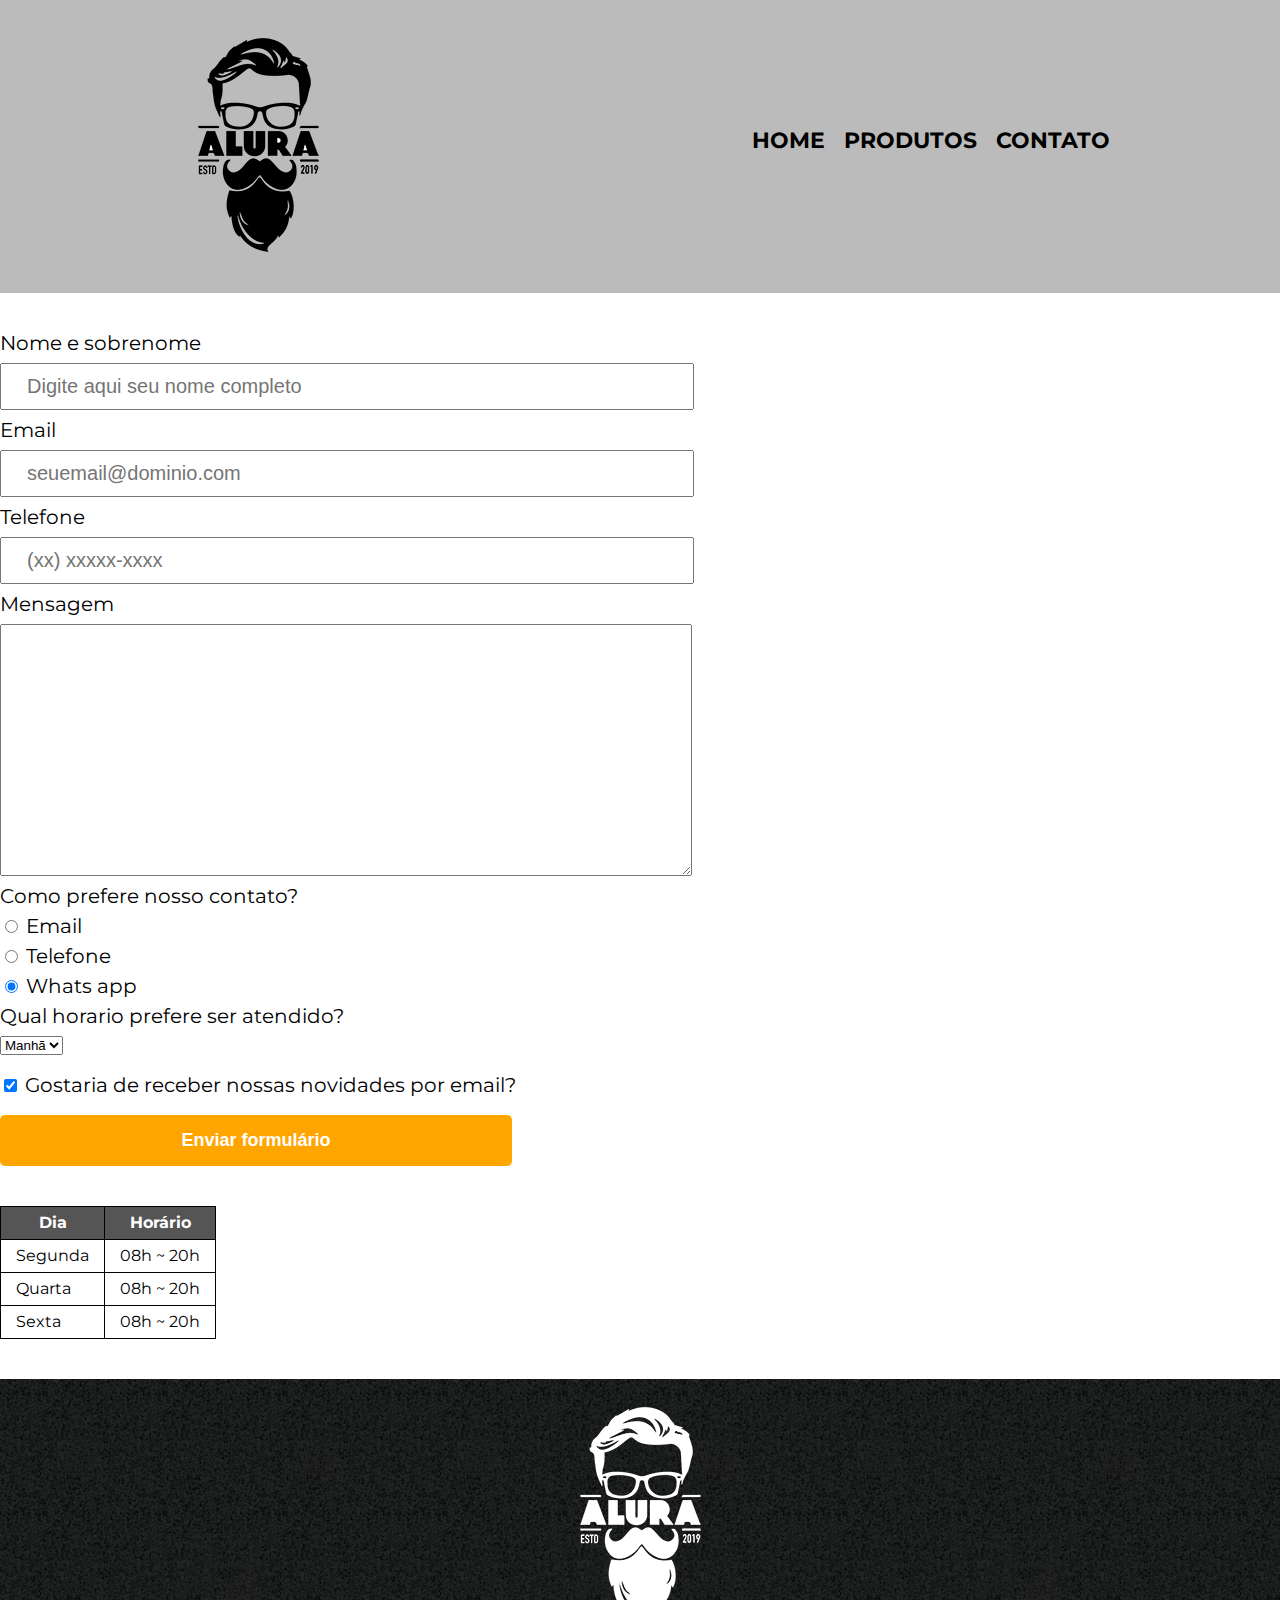
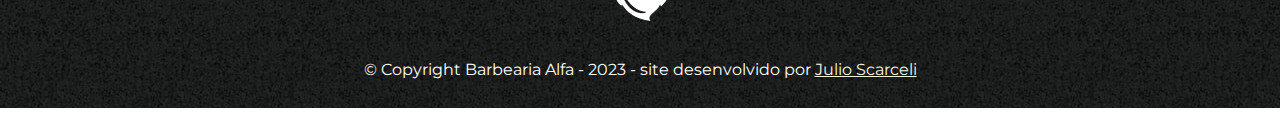
==== contato.html @ 1b89d197 "projeto finalizado" ====
<!DOCTYPE html>
<html lang="pt-br">
<head>
    <meta charset="UTF-8">
    <meta http-equiv="X-UA-Compatible" content="IE=edge">
    <meta name="viewport" content="width=device-width, initial-scale=1.0">
    <title>Contatos- Barbearia Alfa </title>

    <link rel="stylesheet" href="reset.css">
    <link rel="stylesheet" href="style.css">
    <link href="https://fonts.googleapis.com/css2?family=Montserrat:wght@200;300;400;500;600;700&display=swap" rel="stylesheet">

</head>

<body>
    <header>
        <div class="caixa">
                <h1><img src="produtoimg/logo.png" alt="Logo da barbearia"></h1>
                <nav>
                    <ul>
                        <li><a href="index.html">Home</a></li>
                        <li><a href="produtos.html">Produtos</a></li>
                        <li><a href="contato.html">contato</a></li>
                    </ul>
                </nav>
        </div>
    </header>


    <main class="formulario">
        <form>
            <label for="nomesobrenome">Nome e sobrenome</label>
            <input type="text" id="nomesobrenome" class="input-padrao" required placeholder="Digite aqui seu nome completo">

            <label for="email">Email</label>
            <input type="email" id="email" class="input-padrao" required placeholder="seuemail@dominio.com">

            <label for="telefone">Telefone</label>
            <input type="tel" id="telefone" class="input-padrao" required placeholder="(xx) xxxxx-xxxx">

            <label for="mensagem">Mensagem</label>
            <textarea cols="40" rows="10" id="mensagem" class="input-padrao" required></textarea>

            <fieldset>
                <legend>Como prefere nosso contato?</legend>
                <label for="radio-email"> <input type="radio" name="contato" value="email" id="radio-email"> Email</label>
                

                <label for="radio-telefone"><input type="radio" name="contato" value="telefone" id="radio-telefone"> Telefone</label>
                

                <label for="radio-whatsapp">                 <input type="radio" name="contato" value="whatsapp" id="radio-whatsapp" checked> Whats app</label>

            </fieldset>


            <fieldset>
                <legend>Qual horario prefere ser atendido?</legend>
                <select>
                    <option value="">Manhã</option>
                    <option value="">Tarde</option>
                    <option value="">Noite</option>
                </select>
            </fieldset>

            <label class="checkbox"><input type="checkbox" checked> Gostaria de receber nossas novidades por email?</label>



            <input type="submit" value ="Enviar formulário" class="enviar">
        </form>


        <table>
            <thead>
                <tr>
                    <th>Dia</th>
                    <th>Horário</th>
                </tr>
            </thead>
                <tbody>
                    <tr>
                        <td>Segunda</td>
                        <td>08h ~ 20h</td>
                    </tr>
                    <td>Quarta</td>
                    <td>08h ~ 20h</td>
                                <tr>
                    <td>Sexta</td>
                    <td>08h ~ 20h</td>
                                </tr>
                </tbody>
        </table>
    </main>



    <footer>
        <img src="produtoimg/logo-branco.png" alt="Logo da barbearia">
        <p class="copyright">&copy; Copyright Barbearia Alfa - 2023 - site desenvolvido por  <a href="https://github.com/julioscarceli" target="_blank">Julio Scarceli</a></p>
    </footer>
</body>
</html>
---- style.css ----
@charset "UTF-8";





body {
    font-family:  'Montserrat', sans-serif;
}



header {
    background: #BBBBBB;
    padding: 20px 0;
}



/*....POSICIONANDO O CABEÇALHO .......*/


.caixa {
    width: 940px;
    position: relative;
    margin: 0 auto;
}


nav {
    position: absolute;
    top: 110px;
    right: 0;

}

nav li {
    display: inline;
    margin: 0 0 0 15px;
    
}

/*....POSICIONANDO O CABEÇALHO .......*/



nav a {
    text-transform: uppercase;
    color: #000000;
    font-weight: bold;
    font-size: 22px;
    text-decoration: none;

}

nav a:hover {
    color: #C78C19;
    text-decoration: underline;
}



/*....MAIN.......*/

/*....Reforçando o inline-block.......*/

.produtos {
    width: 940px;
    margin: 0 auto;
    padding: 50px 0;
}

.produtos li {
    display: inline-block;
    text-align: center;
    width: 30%;
    vertical-align: top;
    margin: 0 1.5%;
    padding: 30px 20px;
    box-sizing: border-box; 
    border: 2px solid black;
    border-radius: 10px;

}


.produtos li:hover {
    border-color: #C78C19;
    
}

.produtos li:active {  /*..active mouse pressionado muda cor..*/
    border-color: #088c19; 
}

.produtos li:hover h2 {
    font-size: 34px;
}


.produtos h2 {
    font-size: 30px;
    font-weight: bold;
}

.produto-descricao {
    font-size: 18px;
}

.produto-preco {
    font-size: 22px;
    font-weight: bold;
    margin: 10px 0 0;
}



/*....CONTATO.......*/


form {
    margin: 40px 0;

}

form label , form legend {
    display: block;
    font-size: 20px;
    margin: 0 0 10px;
}

.input-padrao {
    display: block;
    font-size: 20px;
    margin: 0 0 10px;
    padding: 10px 25px;
    width: 50%;
}


.checkbox {
    margin: 20px 0;
}


.enviar {
    width: 40%;
    padding: 15px 0;
    background: orange;
    color: white;
    font-weight: bold;
    font-size: 18px;
    border: none;
    border-radius: 5px;
    transition: 1s all;
    cursor: pointer;
}

.enviar:hover {
    background: darkorange;
    transform: scale(1.2);
  
}

table {
    margin: 20px 0 40px;
}

thead {
    background: #555;
    color: white;
    font-weight: bold;
}

td , th {
    border: 1px solid black;
    padding: 8px 15px ;
}






/*....FOOTER.......*/

footer {
    text-align: center;
    background: url(produtoimg/bg.jpg);
    padding: 10px 0;
}

.copyright {
    color: #FFFFFF;
    font-size: 16px;
    margin: 20px;
}

footer a {
    color: beige;
}

footer a:hover {
    color: blue;
}






/*....css do INDEX.html / HOME.......*/

.banner {
    width: 100%;  
}

.titulo-principal {
    text-align: center;
    font-size: 2em;
    margin: 0 0 1em;
    clear: left;
    
   
}

.principal {
    padding: 3em 0;
    background: #fefefe;
    width: 940px;
    margin: 0 auto;
}

.principal p {
    margin: 0 0 1em;
}

.principal strong {
    font-weight: bold;
}

.principal em {
    font-style: italic;
}

.utensilios {
    width: 120px;
    float: left;
    margin: 0 20px 20px 0;
}

.mapa {
    padding: 3em 0;
    background: linear-gradient(#FEFEFE , #888888);

}

.mapa-conteudo {
    width: 940px;
    margin: 0 auto;
}

.mapa p {
    margin: 0 0 2em;
    text-align: center;
}


.beneficios {
    padding: 3em 0;
    background: #888;
}

.conteudo-beneficios {
    width: 640px;
    margin: 0 auto;
}

.lista-beneficios {
    width: 40%;
    display: inline-block;
    vertical-align: top;
}

.itens {
    line-height: 1.5em;
}

.itens:first-child {
    font-weight: bold;
}

.itens:before {
    content: "★";
}

.imagem-beneficios {
    width: 60%;
    opacity: 1;
    transition: 400ms;
    box-shadow: 10px 10px 20px 0 #000000  ;
}

.imagem-beneficios:hover {
    opacity: 0.3;
}



.video {
    width: 560px;
    margin: 2em auto;
}


@media screen and (max-width: 480px) {


    .caixa, .principal , .conteudo-beneficios , .mapa-conteudo, .video {
        width: auto;
    }


    h1 {
        text-align: center;
    }

    nav {
        position: static;
    }

    .lista-beneficios , .imagem-beneficios {
        width: 100%;
    }


    .produtos {
        width: auto;
        
       
    }

    .produtos li {
        display: inline-block;
        text-align: center;
        width: 90%;
        vertical-align: top;
        margin: 10px 5%;
        padding: 30px 20px;
        box-sizing: border-box; 
        border: 2px solid black;
        border-radius: 10px;
    
    }


    .formulario, form , input , label  {
        margin: 0 auto;
        padding-left: 30px;
    }

    .input-padrao {
        display: block;
        font-size: 20px;
        margin: 0 0 10px;
        padding: 5px 15px;
        width: 50%;
    }
    

    .enviar {
        width: 50%;
        padding: 15px 0;
        background: orange;
        color: white;
        font-weight: bold;
        font-size: 18px;
        border: none;
        border-radius: 5px;
        transition: 1s all;
        cursor: pointer;
    }
    
    .enviar:hover {
        background: darkorange;
        transform: scale(1.2);
      
    }
    
        
    


}
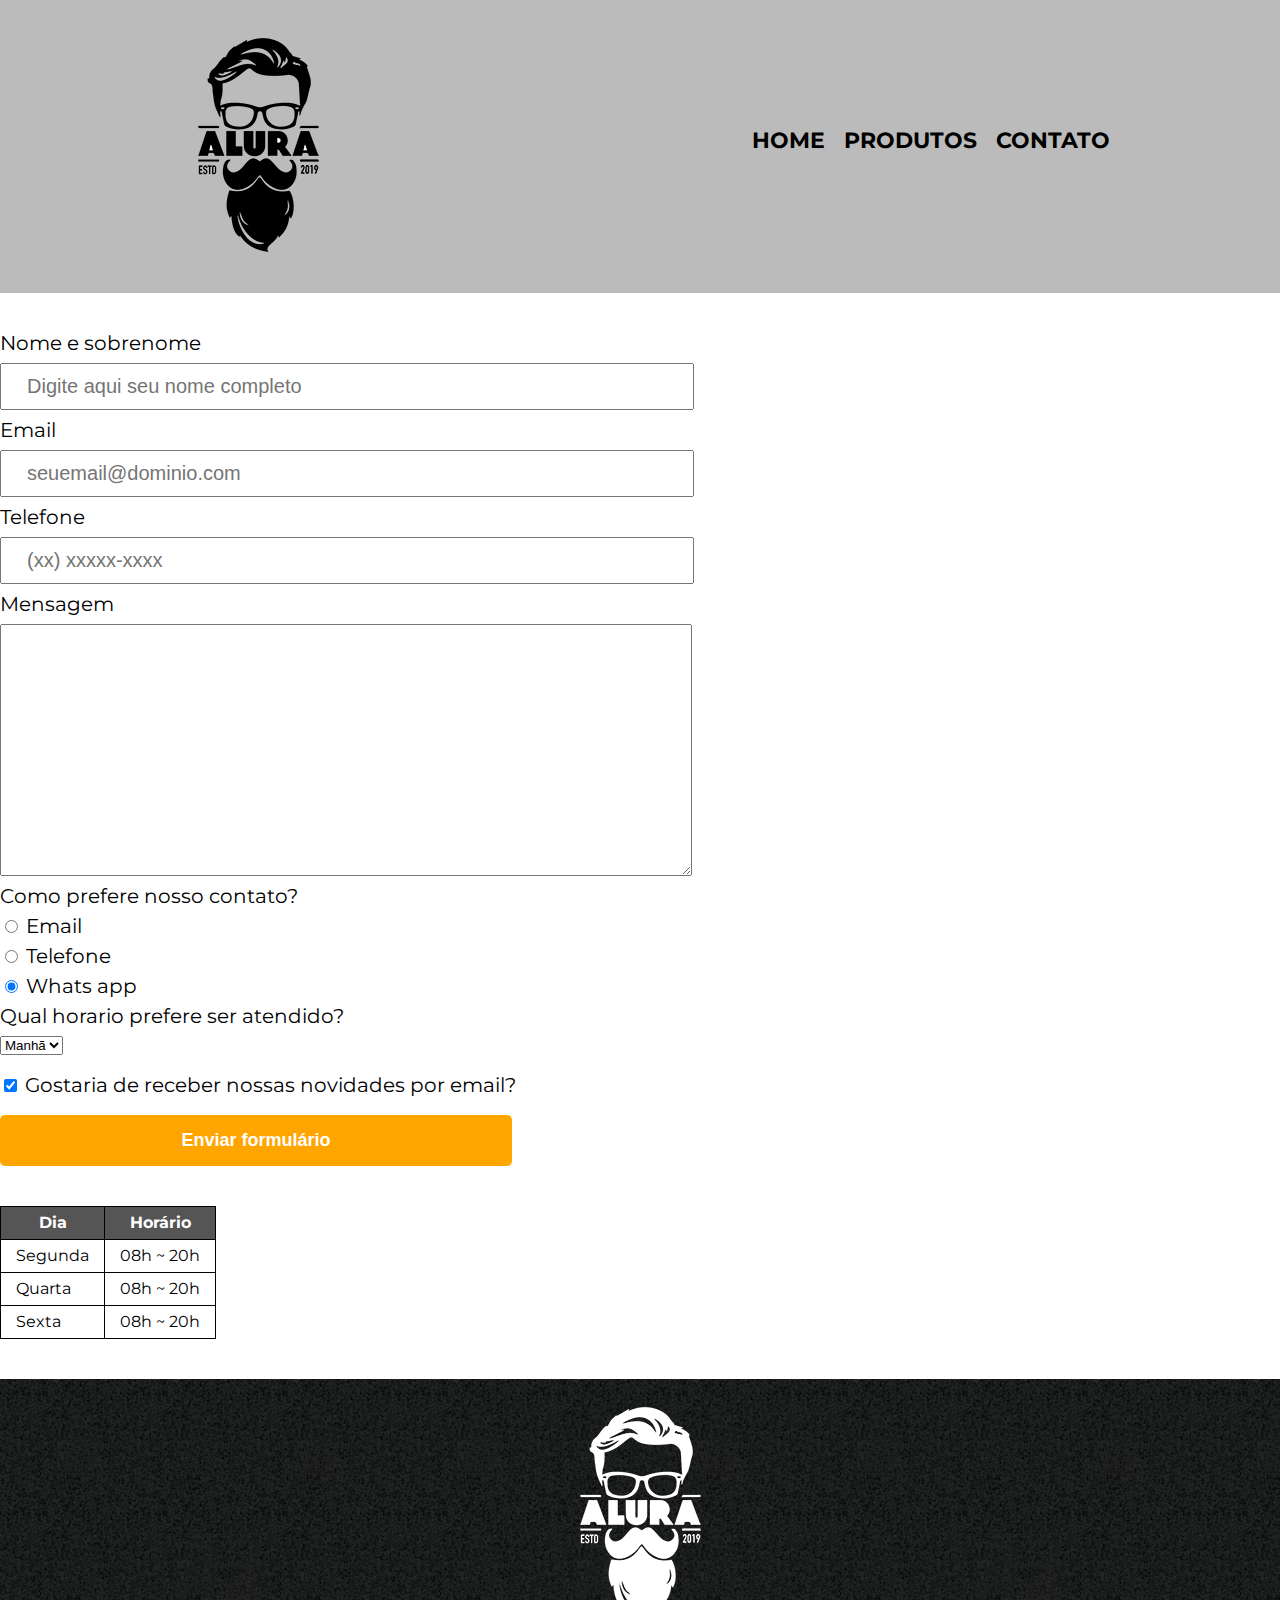
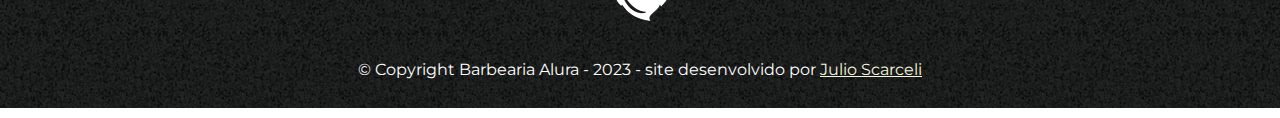
==== commit 0789c434: "atualização no nome da barbearia" ====
--- a/contato.html
+++ b/contato.html
@@ -4,7 +4,7 @@
     <meta charset="UTF-8">
     <meta http-equiv="X-UA-Compatible" content="IE=edge">
     <meta name="viewport" content="width=device-width, initial-scale=1.0">
-    <title>Contatos- Barbearia Alfa </title>
+    <title>Contatos- Barbearia Alura </title>
 
     <link rel="stylesheet" href="reset.css">
     <link rel="stylesheet" href="style.css">
@@ -97,7 +97,7 @@
 
     <footer>
         <img src="produtoimg/logo-branco.png" alt="Logo da barbearia">
-        <p class="copyright">&copy; Copyright Barbearia Alfa - 2023 - site desenvolvido por  <a href="https://github.com/julioscarceli" target="_blank">Julio Scarceli</a></p>
+        <p class="copyright">&copy; Copyright Barbearia Alura - 2023 - site desenvolvido por  <a href="https://github.com/julioscarceli" target="_blank">Julio Scarceli</a></p>
     </footer>
 </body>
 </html>